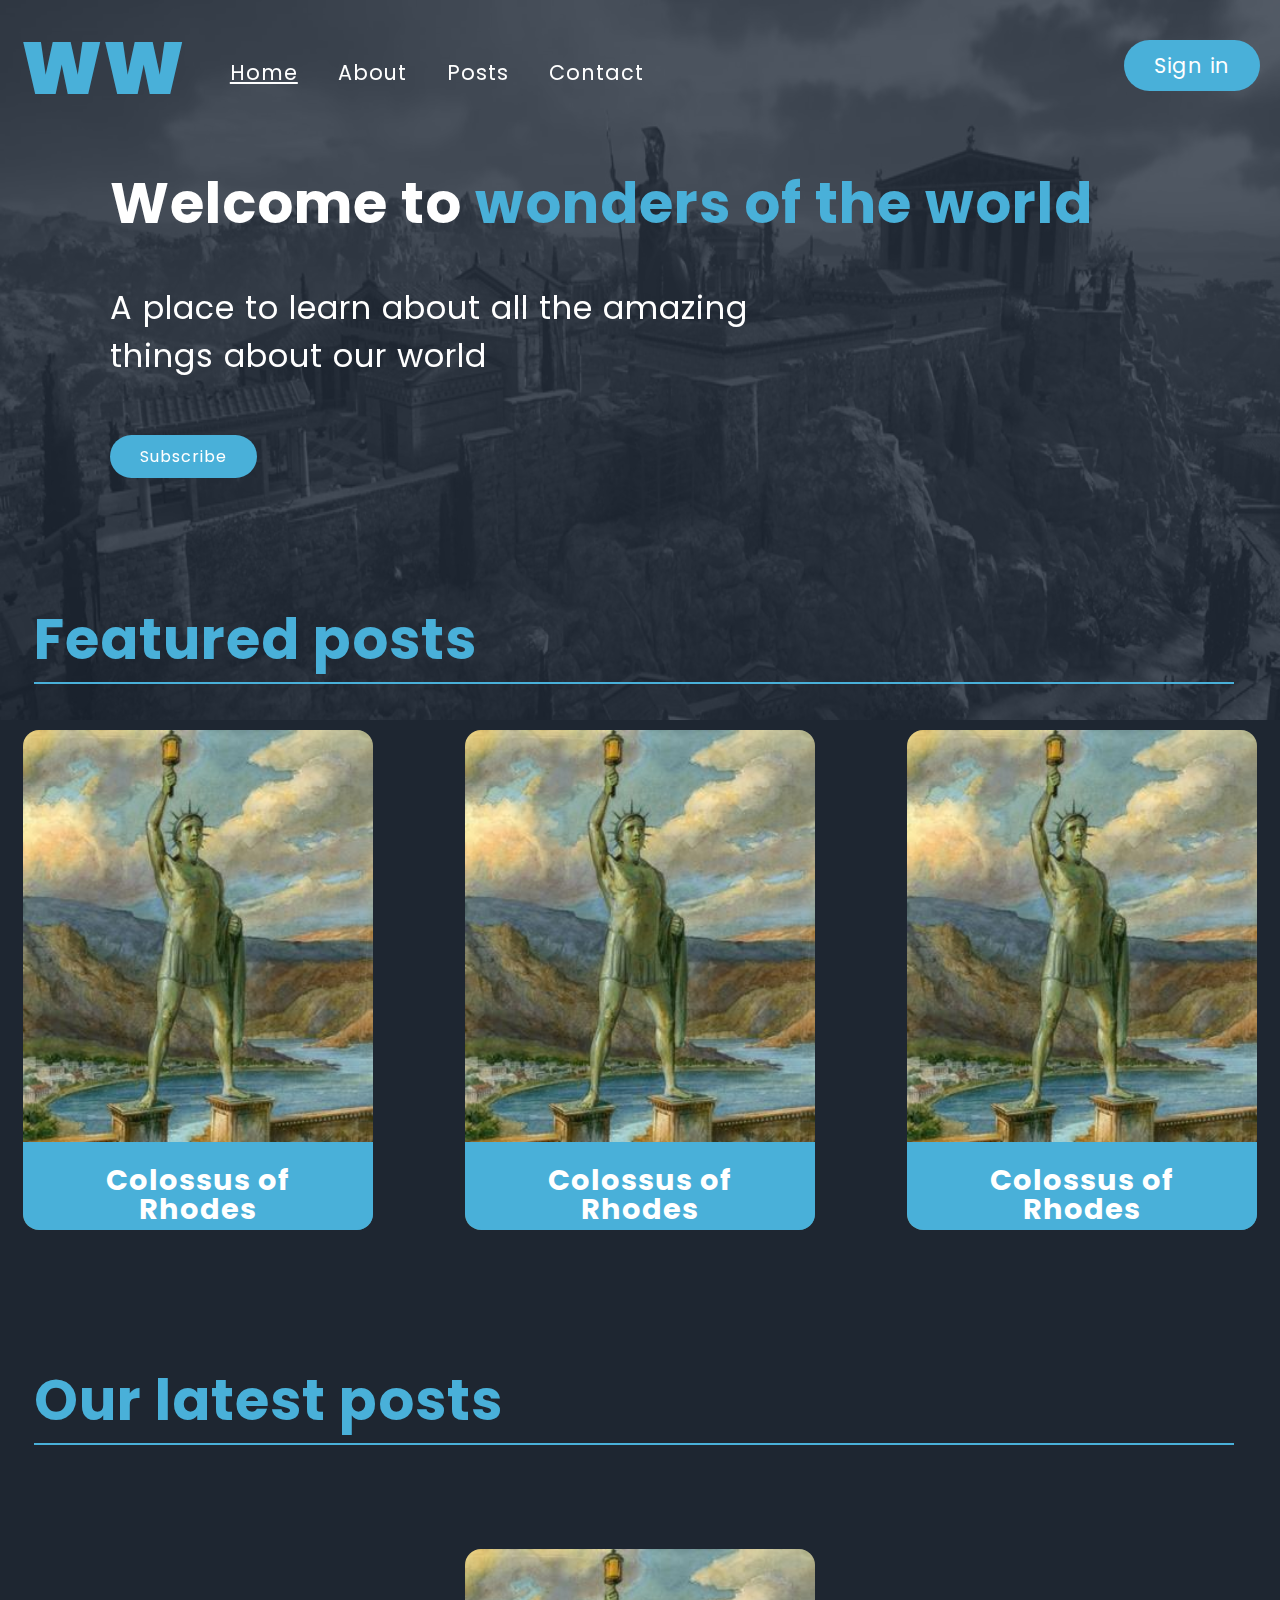
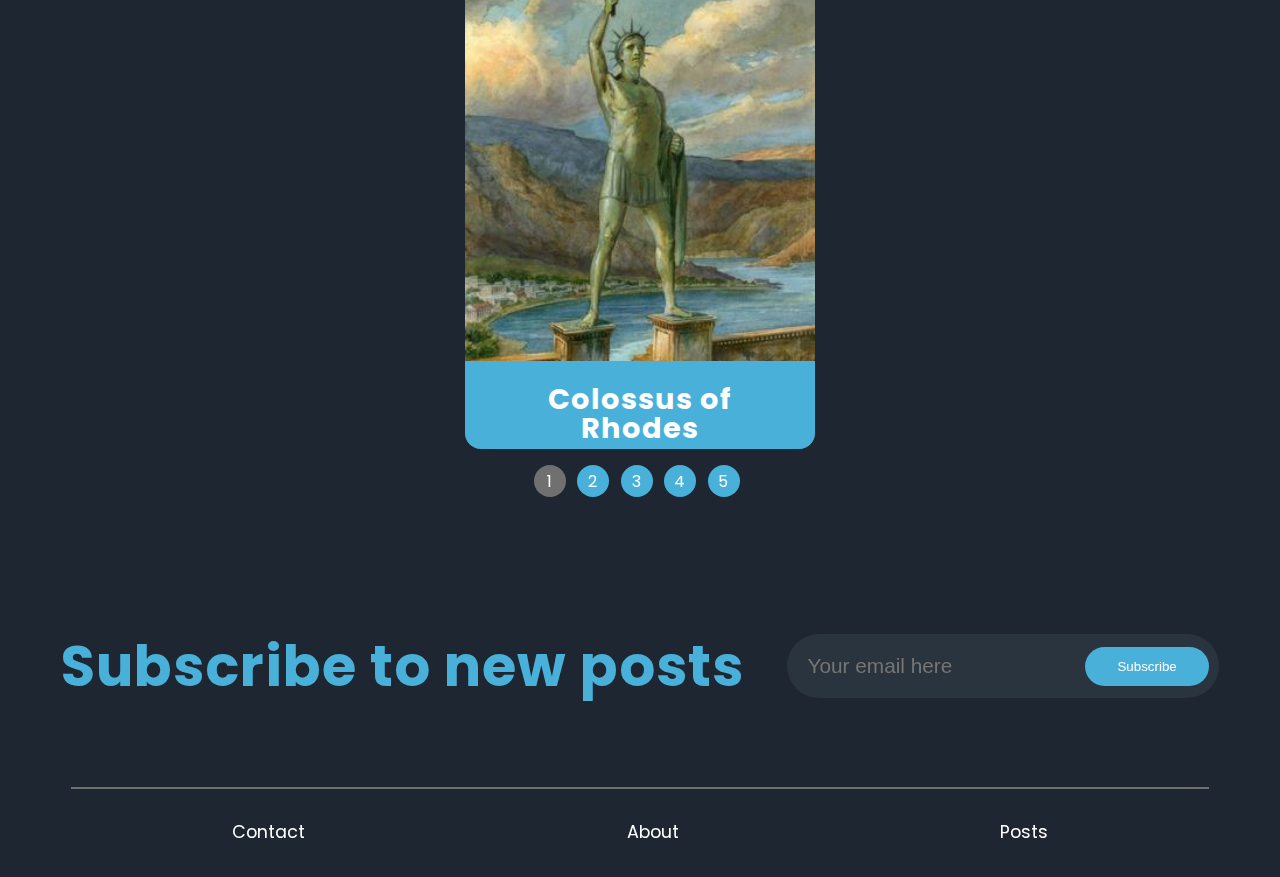
==== index.html @ 6b799978 "finished contact page and about page" ====
<!DOCTYPE html>
<html lang="en">
  <head>
    <meta charset="UTF-8" />
    <meta http-equiv="X-UA-Compatible" content="IE=edge" />
    <meta name="viewport" content="width=device-width, initial-scale=1.0" />
    <title>Home || Wonders of the world blog</title>
    <meta
      name="description"
      content="Wonders of the world is a place to discover and explore amazing and interesting things about our ancestors and the influence their actions had on us today"
    />
    <link rel="stylesheet" href="styles/style.css" />
    <link rel="stylesheet" href="styles/index.css" />
    <link rel="stylesheet" href="styles/media.css" />
    <link rel="preconnect" href="https://fonts.googleapis.com" />
    <link rel="preconnect" href="https://fonts.gstatic.com" crossorigin />
    <link
      href="https://fonts.googleapis.com/css2?family=Poppins:ital,wght@0,500;1,900&display=swap"
      rel="stylesheet"
    />
  </head>
  <body>
    <header>
      <div class="hero">
        <img
          src="assets/pictures/Akropolis_Sanctuary.jpg"
          alt="representation of the ancient acropolis"
        />
      </div>
      <div class="logo" title="Back to Home page">
        <a href="index.html">WW</a>
      </div>
      <input type="checkbox" id="hamburger" />
      <label for="hamburger" aria-label="main-menu">
        <span class="bar1"></span>
        <span class="bar2"></span>
        <span class="bar3"></span
      ></label>
      <nav class="nav">
        <ul>
          <li>
            <a class="active" href="index.html" title="Home page">Home</a>
          </li>
          <li><a href="about.html" title="About page">About</a></li>
          <li><a href="posts.html" title="Posts page">Posts</a></li>
          <li><a href="contact.html" title="Contact page">Contact</a></li>
          <li>
            <a class="cta posfix" href="sign.html" title="Sign in page"
              >Sign in</a
            >
          </li>
        </ul>
      </nav>
    </header>
    <main>
      <section class="welcome">
        <h1>Welcome to <span class="blue">wonders of the world</span></h1>
        <p class="margin-bot">A place to learn about all the amazing</p>
        <p class="margin-top">things about our world</p>
        <div class="subscribe">
          <a class="cta" href="" title="Subscribe to our blog">Subscribe</a>
        </div>
      </section>
      <section class="featured">
        <h2 class="heading">Featured posts</h2>
        <div class="featured-container">
          <!-- Colossus card -->
          <a href="" title="Read about ${}">
            <div class="card">
              <div class="card-info">
                <h3 class="card-title">Colossus of Rhodes</h3>
                <p class="card-description">
                  One of the Seven Wonders of the Ancient World,the Colossus of
                  Rhodes was a statue of the Greek sun-god Helios, erected in
                  the city of Rhodes, on the Greek island of Rodos in 280 BC. it
                  was constructed to celebrate the successful defence of Rhodes
                  city against an attack
                </p>
              </div>
            </div>
          </a>
          <!-- some other 2nd second card -->
          <a href="" title="Read about ${}">
            <div class="card">
              <div class="card-info">
                <h3 class="card-title">Colossus of Rhodes</h3>
                <p class="card-description">
                  One of the Seven Wonders of the Ancient World,the Colossus of
                  Rhodes was a statue of the Greek sun-god Helios, erected in
                  the city of Rhodes, on the Greek island of Rodos in 280 BC. it
                  was constructed to celebrate the successful defence of Rhodes
                  city against an attack
                </p>
              </div>
            </div>
          </a>
          <!-- soome other 3rd third card -->
          <a href="" title="Read about ${}">
            <div class="card">
              <div class="card-info">
                <h3 class="card-title">Colossus of Rhodes</h3>
                <p class="card-description">
                  One of the Seven Wonders of the Ancient World,the Colossus of
                  Rhodes was a statue of the Greek sun-god Helios, erected in
                  the city of Rhodes, on the Greek island of Rodos in 280 BC. it
                  was constructed to celebrate the successful defence of Rhodes
                  city against an attack
                </p>
              </div>
            </div>
          </a>
        </div>
      </section>
      <section class="latest-posts">
        <h2 class="heading">Our latest posts</h2>
        <div class="slider-container">
          <div class="slider">
            <div class="slides">
              <div id="slide-1">
                <a href="" title="Read about ${}">
                  <div class="card">
                    <div class="card-info">
                      <h3 class="card-title">Colossus of Rhodes</h3>
                      <p class="card-description">
                        One of the Seven Wonders of the Ancient World,the
                        Colossus of Rhodes was a statue of the Greek sun-god
                        Helios, erected in the city of Rhodes, on the Greek
                        island of Rodos in 280 BC. it was constructed to
                        celebrate the successful defence of Rhodes city against
                        an attack
                      </p>
                    </div>
                  </div>
                </a>
              </div>
              <div id="slide-2">
                <a href="" title="Read about ${}">
                  <div class="card">
                    <div class="card-info">
                      <h3 class="card-title">Colossus of Rhodes</h3>
                      <p class="card-description">
                        One of the Seven Wonders of the Ancient World,the
                        Colossus of Rhodes was a statue of the Greek sun-god
                        Helios, erected in the city of Rhodes, on the Greek
                        island of Rodos in 280 BC. it was constructed to
                        celebrate the successful defence of Rhodes city against
                        an attack
                      </p>
                    </div>
                  </div>
                </a>
              </div>
              <div id="slide-3">
                <a href="" title="Read about ${}">
                  <div class="card">
                    <div class="card-info">
                      <h3 class="card-title">Colossus of Rhodes</h3>
                      <p class="card-description">
                        One of the Seven Wonders of the Ancient World,the
                        Colossus of Rhodes was a statue of the Greek sun-god
                        Helios, erected in the city of Rhodes, on the Greek
                        island of Rodos in 280 BC. it was constructed to
                        celebrate the successful defence of Rhodes city against
                        an attack
                      </p>
                    </div>
                  </div>
                </a>
              </div>
              <div id="slide-4">
                <a href="" title="Read about ${}">
                  <div class="card">
                    <div class="card-info">
                      <h3 class="card-title">Colossus of Rhodes</h3>
                      <p class="card-description">
                        One of the Seven Wonders of the Ancient World,the
                        Colossus of Rhodes was a statue of the Greek sun-god
                        Helios, erected in the city of Rhodes, on the Greek
                        island of Rodos in 280 BC. it was constructed to
                        celebrate the successful defence of Rhodes city against
                        an attack
                      </p>
                    </div>
                  </div>
                </a>
              </div>
              <div id="slide-5">
                <a href="" title="Read about ${}">
                  <div class="card">
                    <div class="card-info">
                      <h3 class="card-title">Colossus of Rhodes</h3>
                      <p class="card-description">
                        One of the Seven Wonders of the Ancient World,the
                        Colossus of Rhodes was a statue of the Greek sun-god
                        Helios, erected in the city of Rhodes, on the Greek
                        island of Rodos in 280 BC. it was constructed to
                        celebrate the successful defence of Rhodes city against
                        an attack
                      </p>
                    </div>
                  </div>
                </a>
              </div>
            </div>
            <a
              class="sliderButtons black"
              href="#slide-1"
              title="Read about ${}"
              >1</a
            >
            <a class="sliderButtons" href="#slide-2" title="Read about ${}"
              >2</a
            >
            <a class="sliderButtons" href="#slide-3" title="Read about ${}"
              >3</a
            >
            <a class="sliderButtons" href="#slide-4" title="Read about ${}"
              >4</a
            >
            <a class="sliderButtons" href="#slide-5" title="Read about ${}"
              >5</a
            >
          </div>
        </div>
      </section>
      <section class="subscribe-here">
        <h2 class="heading text-align-left-center">Subscribe to new posts</h2>
        <form action="post">
          <label for="email"></label>
          <input
            type="mail"
            id="subscribe-mail"
            name="subscribe-mail"
            placeholder="Your email here"
            title="Subscribe to our blog"
          />
          <button class="cta">Subscribe</button>
        </form>
      </section>
    </main>
    <footer>
      <div><a href="contact.html" title="Contact page">Contact</a></div>
      <div><a href="about.html" title="About page">About</a></div>
      <div><a href="blogs.html" title="Posts page">Posts</a></div>
    </footer>
    <script src="js/index.js"></script>
  </body>
</html>
---- styles/style.css ----
:root {
    --lightBlue: #49b0d9;
    --hover-cta: #306d85;
    --mainbgcolor: #1E2631;
    --forms: #2a343e;
    --text: #fff;
}

body {
    margin: o;
    padding: o;
    box-sizing: border-box;
    background-color: var(--mainbgcolor);
    color: var(--text);
    font-family: poppins,Arial, Helvetica, sans-serif;
    letter-spacing: 1px;
}
a {
    text-decoration: none;
    color: var(--text);
}
.heading {
    color: var(--lightBlue);
    font-size: 3rem;
}
/*          generic commom classes           */
.blue {
    color: var(--lightBlue);
}
.active {
    text-decoration: underline;
}
/*          bredcrumbs           */
.breadcrumbs {
    display: flex;
    align-items: center;
    gap: 10px;
    margin-left: 2vw;
}
/*           cta             */
.cta {
    background-color: var(--lightBlue);
    color: var(--text);
    border-radius: 50px;
    padding: 10px 30px;
    cursor: pointer;
    border-color: transparent;
}
.cta:hover {
    background-color: var(--hover-cta);
    border-color: transparent;
}
/*           nav            */
header {
    display: flex;
    align-items: flex-end;
    margin: 1vw;
}
.hero  img{
    width: 100%;
    height: 80vh;
    opacity: 0.25;
    mix-blend-mode: luminosity;
    position: absolute;
    z-index: -1;
    top: 0;
    left: 0;
    right: 0;
}
.logo a  {
    font-weight: 900;
    font-size: 74px;
    text-decoration: none;
    color: var(--lightBlue);
}
nav {
    display: none;
    margin-right: 20px;
    position: fixed;
    top: 100px;
    right: -15px;
    z-index: 100;
    border-radius: 30px;
    background-color: var(--mainbgcolor);
}
.posfix {
    position: relative;
}
nav ul {
    display: flex;
    list-style: none;
    flex-direction: column;
    padding: 10px 25px
}
nav li {
    display: block;
    padding: 10px;
}
nav a{
    color: var(--text);
    padding: 10px;
    font-size: 1.3rem;
}
#hamburger {
    display: none;
}
#hamburger:checked ~ nav {
    display: block;
}
header label {
    cursor: pointer;
    margin-right: 20px;
    position: fixed;
    right: 10px;
    top: 60px;
}
header label span {
    display: block;
  width: 33px;
  height: 4px;
  margin-bottom: 5px;
  position: relative;
  background: var(--text);
  border-radius: 3px;
  z-index: 1;
}
/*              footer               */

footer {
    display: flex;
    justify-content: space-around;
    margin: 2rem auto;
    border-top: 2px solid #707070;
    padding-top: 30px;
    width: 90%;
}
footer a {
    color: var(--text);
    font-size: 1.1rem;
    padding: 20px;
    letter-spacing: 0;
}
---- styles/index.css ----
/*      welcome section with main header        */

h1 {
    font-size: 3rem;
}
.welcome {
    text-align: left;
    margin-left: 8vw;
}
.welcome p {
    font-size: 1.5rem;
}
.subscribe {
    margin: 5vw 0;
}
.margin-top {
    margin-top: 0;
}
.margin-bot {
    margin-bottom: 0;
}

/*           featured section           */
.featured {
    margin: 10vw auto;
}
.featured h2,
.latest-posts h2 {
    width: 95%;
    border-bottom: 2px solid var(--lightBlue);
    margin-left: 2vw;
}
.featured-container {
    display: flex;
    flex-direction: column;
    gap: 1rem;
    justify-content: space-between;
    align-items: center;
}
.featured-container a {
    width: 95%;
}
/*          featured section cards           */
.card {
    border-radius: 16px;
    margin: 0 auto;
    width: 300px;
    max-width: 100%;
    min-height: 500px;
    overflow: hidden;
    background-image: url("../assets/pictures/the-colossus-of-rhodes_u-l-q1nkce80.jpg");
    background-size: cover;
  }
  
  .card-info {
    position: relative;
    width: 100%;
    height: 500px;
    background-color: var(--lightBlue);
    color: var(--text);
    transform: translateY(100%)
      translateY(-88px)
      translateZ(0);
    transition: transform 0.5s ease-out;
  }
  
  .card:hover .card-info,
  .card:hover .card-info:before {
    transform: translateY(0) translateZ(0);
  }
  
  .card-title {
    margin: 0;
    padding: 12px;
    font-size: 2rem;
    line-height: 1;
    color: var(--text);
    text-align: center;
    border-bottom: 1px solid var(--text);
  }
  
  .card-description {
    margin: 0;
    padding: 2rem;
    font-size: 18px;
    line-height: 1.5;
    text-align: center;
  }

  /*            latest post section with slider/carousel             */
  .slider-container {
    display: flex;
    justify-content: center;
    margin: 5vw auto;
  }
  .slider {
    width: 250px;
    text-align: center;
    overflow: hidden;
  }
  
  .slides {
    display: flex;
    overflow-x: auto;
    scroll-snap-type: x mandatory; 
    scroll-behavior: smooth;
  }
  .slides::-webkit-scrollbar {
    width: 10px;
    height: 10px;
  }
  .slides::-webkit-scrollbar-thumb {
    background: #fff;
    border-radius: 10px;
  }
  .slides::-webkit-scrollbar-track {
    background: transparent;
  }
  .slides > div {
    scroll-snap-align: start;
    width: 250px;
    height: 500px;
    margin-right: 50px;
    border-radius: 16px;
    padding-top: 40px;
  }
  
  .slider > a {
    display: inline-flex;
    width: 2rem;
    height: 2rem;
    background: var(--lightBlue);
    color: var(--text);
    align-items: center;
    justify-content: center;
    border-radius: 50%;
    margin: 1rem 0.4rem 1rem 0;
    position: relative;
  }
  .slider > a:focus {
    background: #000;
  }
  .slider > a:target {
    background-color: #000;
  }
  .slider > a:active {
    background-color: #000;
  }
  .black {
    background-color: #707070 !important;
  }

  /*       subscribe her section         */

  .subscribe-here {
    display: flex;
    align-items: center;
    justify-content: space-evenly;
    flex-direction: column;
    margin: 3rem 10px 0 10px;
  }
  .subscribe-here form {
    padding: 10px;
    background-color: var(--forms);
    border-radius: 100px;
    display: flex;
    align-items: center;
    justify-content: space-between;
    flex-wrap: nowrap;
  }
  .subscribe-here input {
    font-size: 1rem;
    width: 120px;
    background-color: transparent;
    border: none;
    color: var(--text);
    outline: 0;
    padding: 10px;
  }
  .text-align-left-center{
    text-align: center;
  }
---- styles/media.css ----
/*          media queries             */
@media (min-width: 500px) {
    .subscribe-here input {
        font-size: 1.3rem;
        width: auto;
    }
}

@media (min-width:500px) {
    .card {
        width: 350px;
    }
    .slides > div {
        width: 350px;
    }
    .slider {
        width: 350px;
    }
    h1,
    .heading {
        font-size: 3.5rem;
    }
    .welcome p {
        font-size: 2rem;
    }
}
@media (min-width: 800px) {
    nav {
        display: block;
        position: static;
        background-color: transparent;
    }
    nav ul {
        flex-direction: row;
    }
    .posfix {
        position: absolute;
        right: 20px;
        top: 40px;
    }
    header label {
        display:none;
    }
    .subscribe-here {
        flex-direction: row;
    }
    .text-align-left-center {
        text-align: left;
    }
}
@media (min-width: 850px) {
    .featured-container {
        flex-direction: row;
    }
    .featured-container a {
        width: 30%;
    }
    .card-title {
        font-size: 1.8rem;
        padding: 24px;
      }
}
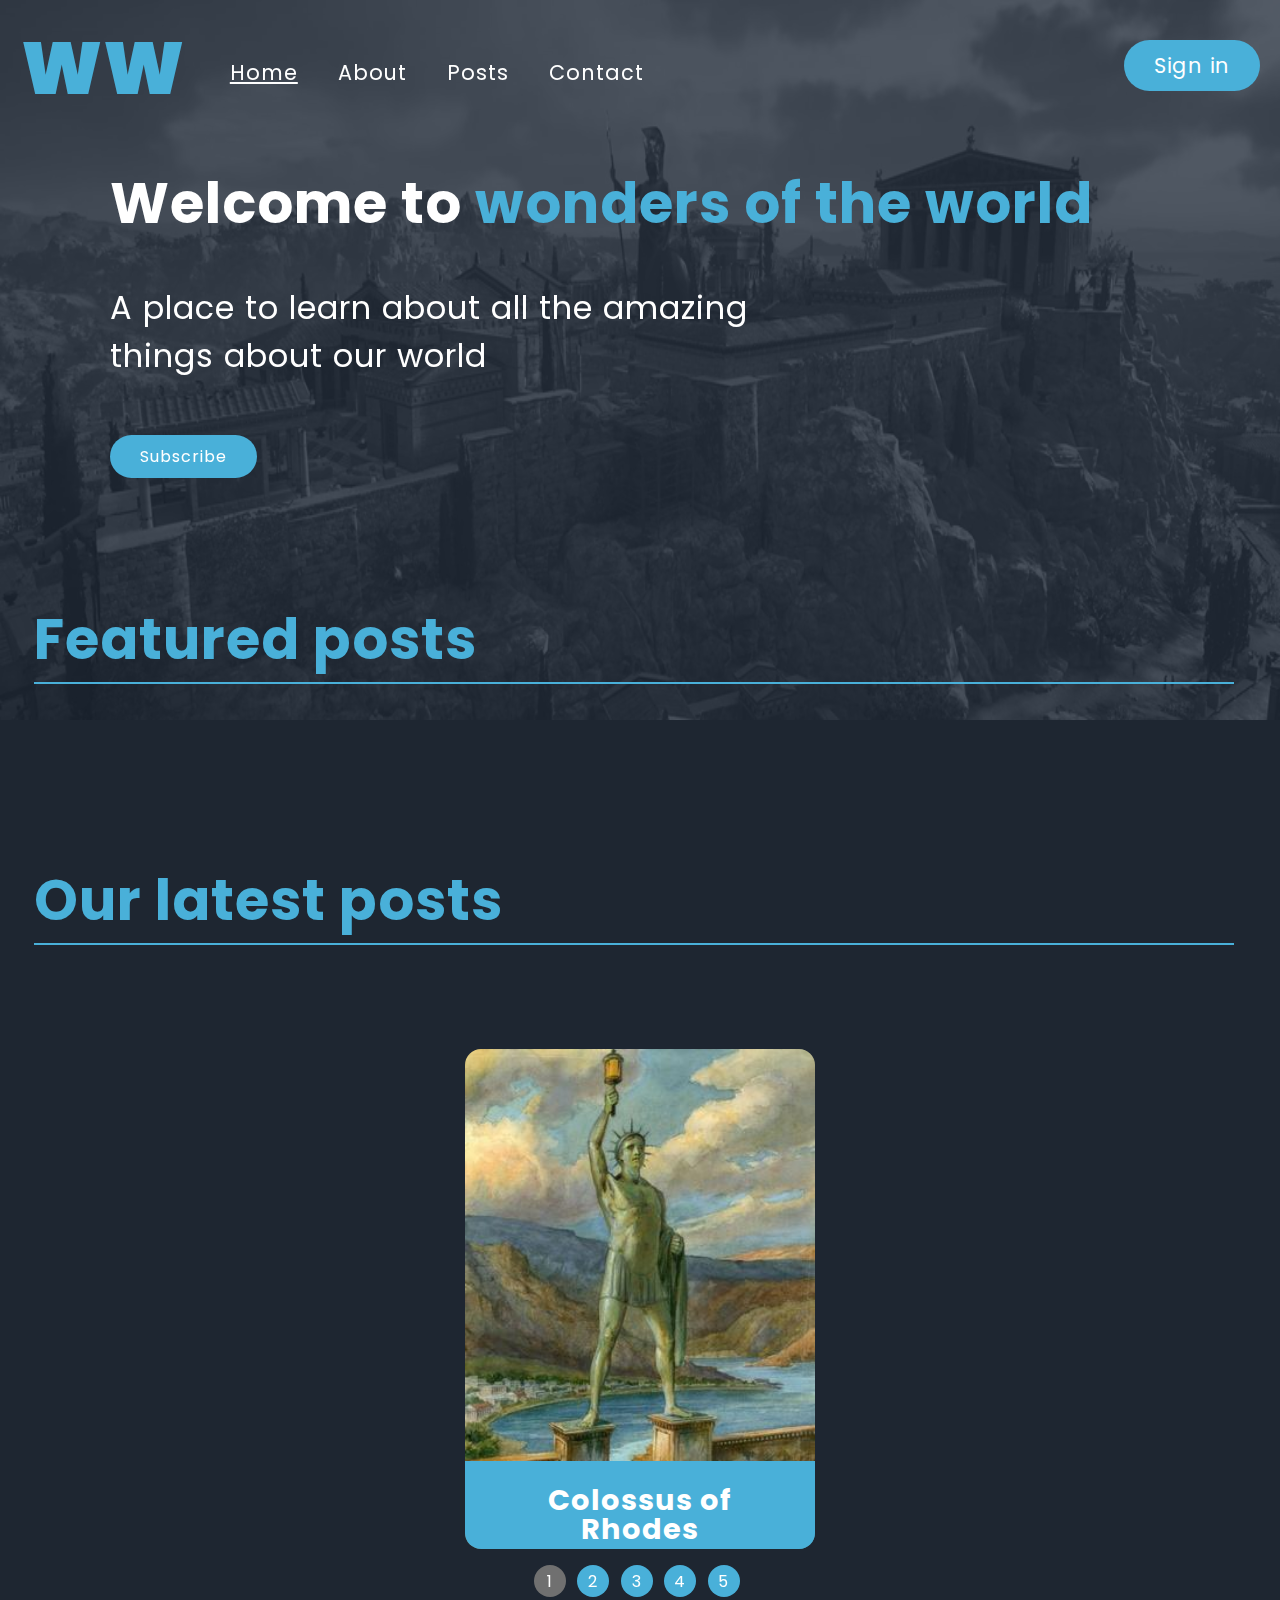
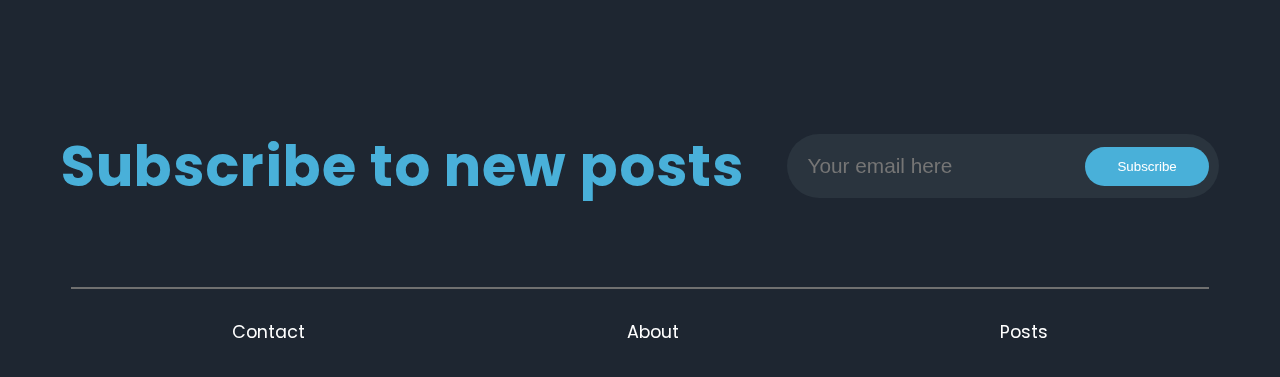
==== commit e0268301: "fixed some of the js on home page" ====
--- a/index.html
+++ b/index.html
@@ -20,6 +20,7 @@
     />
   </head>
   <body>
+    <!-- nav section with hero img -->
     <header>
       <div class="hero">
         <img
@@ -53,6 +54,7 @@
       </nav>
     </header>
     <main>
+      <!-- welcoming section h1 p subscribe button -->
       <section class="welcome">
         <h1>Welcome to <span class="blue">wonders of the world</span></h1>
         <p class="margin-bot">A place to learn about all the amazing</p>
@@ -61,56 +63,12 @@
           <a class="cta" href="" title="Subscribe to our blog">Subscribe</a>
         </div>
       </section>
+      <!-- featured section -->
       <section class="featured">
         <h2 class="heading">Featured posts</h2>
-        <div class="featured-container">
-          <!-- Colossus card -->
-          <a href="" title="Read about ${}">
-            <div class="card">
-              <div class="card-info">
-                <h3 class="card-title">Colossus of Rhodes</h3>
-                <p class="card-description">
-                  One of the Seven Wonders of the Ancient World,the Colossus of
-                  Rhodes was a statue of the Greek sun-god Helios, erected in
-                  the city of Rhodes, on the Greek island of Rodos in 280 BC. it
-                  was constructed to celebrate the successful defence of Rhodes
-                  city against an attack
-                </p>
-              </div>
-            </div>
-          </a>
-          <!-- some other 2nd second card -->
-          <a href="" title="Read about ${}">
-            <div class="card">
-              <div class="card-info">
-                <h3 class="card-title">Colossus of Rhodes</h3>
-                <p class="card-description">
-                  One of the Seven Wonders of the Ancient World,the Colossus of
-                  Rhodes was a statue of the Greek sun-god Helios, erected in
-                  the city of Rhodes, on the Greek island of Rodos in 280 BC. it
-                  was constructed to celebrate the successful defence of Rhodes
-                  city against an attack
-                </p>
-              </div>
-            </div>
-          </a>
-          <!-- soome other 3rd third card -->
-          <a href="" title="Read about ${}">
-            <div class="card">
-              <div class="card-info">
-                <h3 class="card-title">Colossus of Rhodes</h3>
-                <p class="card-description">
-                  One of the Seven Wonders of the Ancient World,the Colossus of
-                  Rhodes was a statue of the Greek sun-god Helios, erected in
-                  the city of Rhodes, on the Greek island of Rodos in 280 BC. it
-                  was constructed to celebrate the successful defence of Rhodes
-                  city against an attack
-                </p>
-              </div>
-            </div>
-          </a>
-        </div>
-      </section>
+        <div class="featured-container"></div>
+      </section>
+      <!-- latest posts with carousel -->
       <section class="latest-posts">
         <h2 class="heading">Our latest posts</h2>
         <div class="slider-container">
@@ -223,6 +181,7 @@
           </div>
         </div>
       </section>
+      <!-- subscribe here section form  -->
       <section class="subscribe-here">
         <h2 class="heading text-align-left-center">Subscribe to new posts</h2>
         <form action="post">
@@ -234,14 +193,15 @@
             placeholder="Your email here"
             title="Subscribe to our blog"
           />
-          <button class="cta">Subscribe</button>
+          <button class="cta" disabled>Subscribe</button>
         </form>
       </section>
     </main>
+    <!-- footer -->
     <footer>
       <div><a href="contact.html" title="Contact page">Contact</a></div>
       <div><a href="about.html" title="About page">About</a></div>
-      <div><a href="blogs.html" title="Posts page">Posts</a></div>
+      <div><a href="posts.html" title="Posts page">Posts</a></div>
     </footer>
     <script src="js/index.js"></script>
   </body>
--- a/styles/style.css
+++ b/styles/style.css
@@ -82,6 +82,7 @@
     z-index: 100;
     border-radius: 30px;
     background-color: var(--mainbgcolor);
+    border: 3px solid white;
 }
 .posfix {
     position: relative;
@@ -113,6 +114,7 @@
     position: fixed;
     right: 10px;
     top: 60px;
+    z-index: 100;
 }
 header label span {
     display: block;
@@ -124,6 +126,54 @@
   border-radius: 3px;
   z-index: 1;
 }
+
+/*          card, card details and all that has to do with the card section           */
+.card {
+    border-radius: 16px;
+    margin: 0 auto;
+    width: 300px;
+    max-width: 100%;
+    min-height: 500px;
+    overflow: hidden;
+    background-image: url("../assets/pictures/the-colossus-of-rhodes_u-l-q1nkce80.jpg");
+    background-size: cover !important;
+  }
+  
+  .card-info {
+    position: relative;
+    width: 100%;
+    height: 500px;
+    background-color: var(--lightBlue);
+    color: var(--text);
+    transform: translateY(100%)
+      translateY(-88px)
+      translateZ(0);
+    transition: transform 0.5s ease-out;
+  }
+  
+  .card:hover .card-info,
+  .card:hover .card-info:before {
+    transform: translateY(0) translateZ(0);
+  }
+  
+  .card-title {
+    margin: 0;
+    padding: 18px;
+    font-size: 2rem;
+    line-height: 1;
+    color: var(--text);
+    text-align: center;
+    border-bottom: 1px solid var(--text);
+  }
+  
+  .card-description,
+  .card-description p {
+    margin: 0;
+    font-size: 18px;
+    line-height: 1.5;
+    text-align: center;
+  }
+
 /*              footer               */
 
 footer {
--- a/styles/index.css
+++ b/styles/index.css
@@ -41,51 +41,8 @@
     width: 95%;
 }
 /*          featured section cards           */
-.card {
-    border-radius: 16px;
-    margin: 0 auto;
-    width: 300px;
-    max-width: 100%;
-    min-height: 500px;
-    overflow: hidden;
-    background-image: url("../assets/pictures/the-colossus-of-rhodes_u-l-q1nkce80.jpg");
-    background-size: cover;
-  }
-  
-  .card-info {
-    position: relative;
-    width: 100%;
-    height: 500px;
-    background-color: var(--lightBlue);
-    color: var(--text);
-    transform: translateY(100%)
-      translateY(-88px)
-      translateZ(0);
-    transition: transform 0.5s ease-out;
-  }
-  
-  .card:hover .card-info,
-  .card:hover .card-info:before {
-    transform: translateY(0) translateZ(0);
-  }
-  
-  .card-title {
-    margin: 0;
-    padding: 12px;
-    font-size: 2rem;
-    line-height: 1;
-    color: var(--text);
-    text-align: center;
-    border-bottom: 1px solid var(--text);
-  }
-  
-  .card-description {
-    margin: 0;
-    padding: 2rem;
-    font-size: 18px;
-    line-height: 1.5;
-    text-align: center;
-  }
+
+/* this sectin has been moved to index css bc of list of post page that share css  */
 
   /*            latest post section with slider/carousel             */
   .slider-container {
--- a/styles/media.css
+++ b/styles/media.css
@@ -29,6 +29,7 @@
         display: block;
         position: static;
         background-color: transparent;
+        border: 0;
     }
     nav ul {
         flex-direction: row;
@@ -47,6 +48,22 @@
     .text-align-left-center {
         text-align: left;
     }
+    /* detail page  */
+    .blogSpesificSectio {
+        grid-template-columns: repeat(4, 1fr);
+    }
+    .blogSpesificSection h1 {
+        grid-column: 1/3;
+        grid-row: 1/2;
+    }
+    .detailsImageContainer {
+        grid-column: 3/5;
+        grid-row: 1/3;
+    }
+    .shortDescription {
+        grid-column: 1/3;
+        grid-row: 2/3;
+    }
 }
 @media (min-width: 850px) {
     .featured-container {
@@ -57,6 +74,6 @@
     }
     .card-title {
         font-size: 1.8rem;
-        padding: 24px;
+        padding: 25px;
       }
 }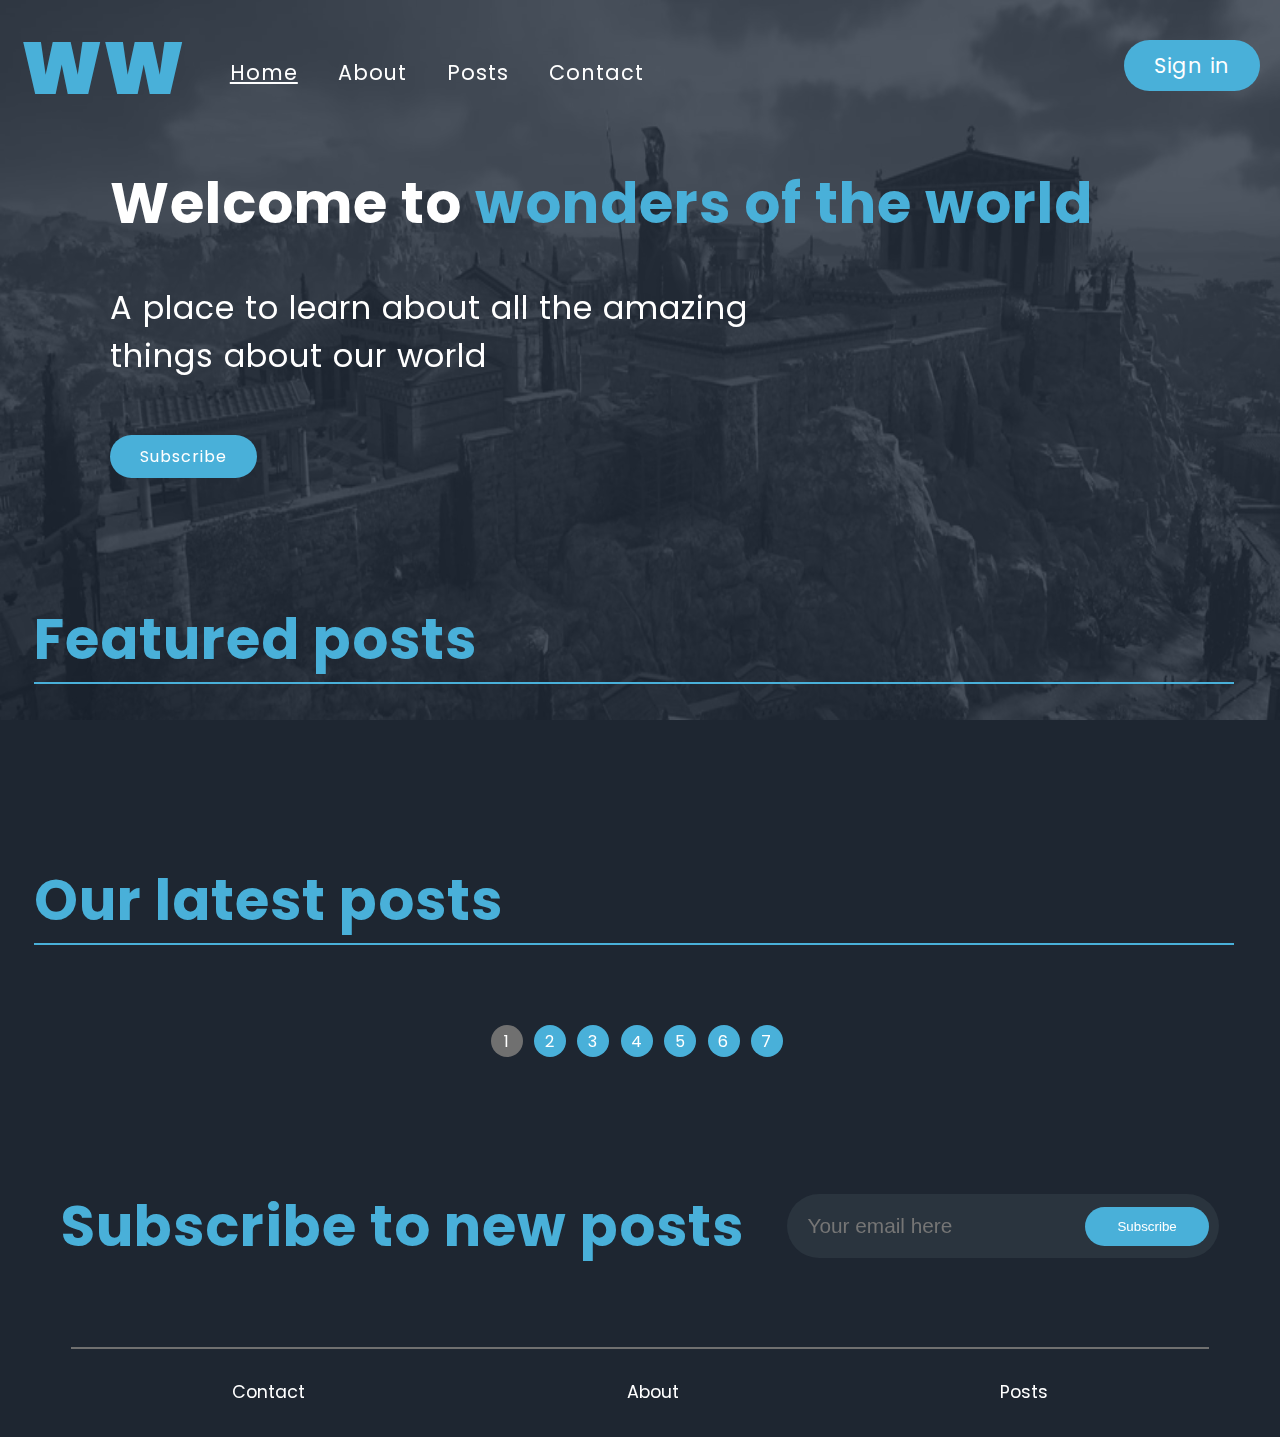
==== commit 6e2cdfe5: "finished index and posts" ====
--- a/index.html
+++ b/index.html
@@ -73,93 +73,7 @@
         <h2 class="heading">Our latest posts</h2>
         <div class="slider-container">
           <div class="slider">
-            <div class="slides">
-              <div id="slide-1">
-                <a href="" title="Read about ${}">
-                  <div class="card">
-                    <div class="card-info">
-                      <h3 class="card-title">Colossus of Rhodes</h3>
-                      <p class="card-description">
-                        One of the Seven Wonders of the Ancient World,the
-                        Colossus of Rhodes was a statue of the Greek sun-god
-                        Helios, erected in the city of Rhodes, on the Greek
-                        island of Rodos in 280 BC. it was constructed to
-                        celebrate the successful defence of Rhodes city against
-                        an attack
-                      </p>
-                    </div>
-                  </div>
-                </a>
-              </div>
-              <div id="slide-2">
-                <a href="" title="Read about ${}">
-                  <div class="card">
-                    <div class="card-info">
-                      <h3 class="card-title">Colossus of Rhodes</h3>
-                      <p class="card-description">
-                        One of the Seven Wonders of the Ancient World,the
-                        Colossus of Rhodes was a statue of the Greek sun-god
-                        Helios, erected in the city of Rhodes, on the Greek
-                        island of Rodos in 280 BC. it was constructed to
-                        celebrate the successful defence of Rhodes city against
-                        an attack
-                      </p>
-                    </div>
-                  </div>
-                </a>
-              </div>
-              <div id="slide-3">
-                <a href="" title="Read about ${}">
-                  <div class="card">
-                    <div class="card-info">
-                      <h3 class="card-title">Colossus of Rhodes</h3>
-                      <p class="card-description">
-                        One of the Seven Wonders of the Ancient World,the
-                        Colossus of Rhodes was a statue of the Greek sun-god
-                        Helios, erected in the city of Rhodes, on the Greek
-                        island of Rodos in 280 BC. it was constructed to
-                        celebrate the successful defence of Rhodes city against
-                        an attack
-                      </p>
-                    </div>
-                  </div>
-                </a>
-              </div>
-              <div id="slide-4">
-                <a href="" title="Read about ${}">
-                  <div class="card">
-                    <div class="card-info">
-                      <h3 class="card-title">Colossus of Rhodes</h3>
-                      <p class="card-description">
-                        One of the Seven Wonders of the Ancient World,the
-                        Colossus of Rhodes was a statue of the Greek sun-god
-                        Helios, erected in the city of Rhodes, on the Greek
-                        island of Rodos in 280 BC. it was constructed to
-                        celebrate the successful defence of Rhodes city against
-                        an attack
-                      </p>
-                    </div>
-                  </div>
-                </a>
-              </div>
-              <div id="slide-5">
-                <a href="" title="Read about ${}">
-                  <div class="card">
-                    <div class="card-info">
-                      <h3 class="card-title">Colossus of Rhodes</h3>
-                      <p class="card-description">
-                        One of the Seven Wonders of the Ancient World,the
-                        Colossus of Rhodes was a statue of the Greek sun-god
-                        Helios, erected in the city of Rhodes, on the Greek
-                        island of Rodos in 280 BC. it was constructed to
-                        celebrate the successful defence of Rhodes city against
-                        an attack
-                      </p>
-                    </div>
-                  </div>
-                </a>
-              </div>
-            </div>
+            <div class="slides"></div>
             <a
               class="sliderButtons black"
               href="#slide-1"
@@ -177,6 +91,12 @@
             >
             <a class="sliderButtons" href="#slide-5" title="Read about ${}"
               >5</a
+            >
+            <a class="sliderButtons" href="#slide-6" title="Read about ${}"
+              >6</a
+            >
+            <a class="sliderButtons" href="#slide-7" title="Read about ${}"
+              >7</a
             >
           </div>
         </div>
--- a/styles/style.css
+++ b/styles/style.css
@@ -167,11 +167,11 @@
   }
   
   .card-description,
-  .card-description p {
+  .card-description + p {
     margin: 0;
+    padding: 5px 0 0 7px;
     font-size: 18px;
     line-height: 1.5;
-    text-align: center;
   }
 
 /*              footer               */
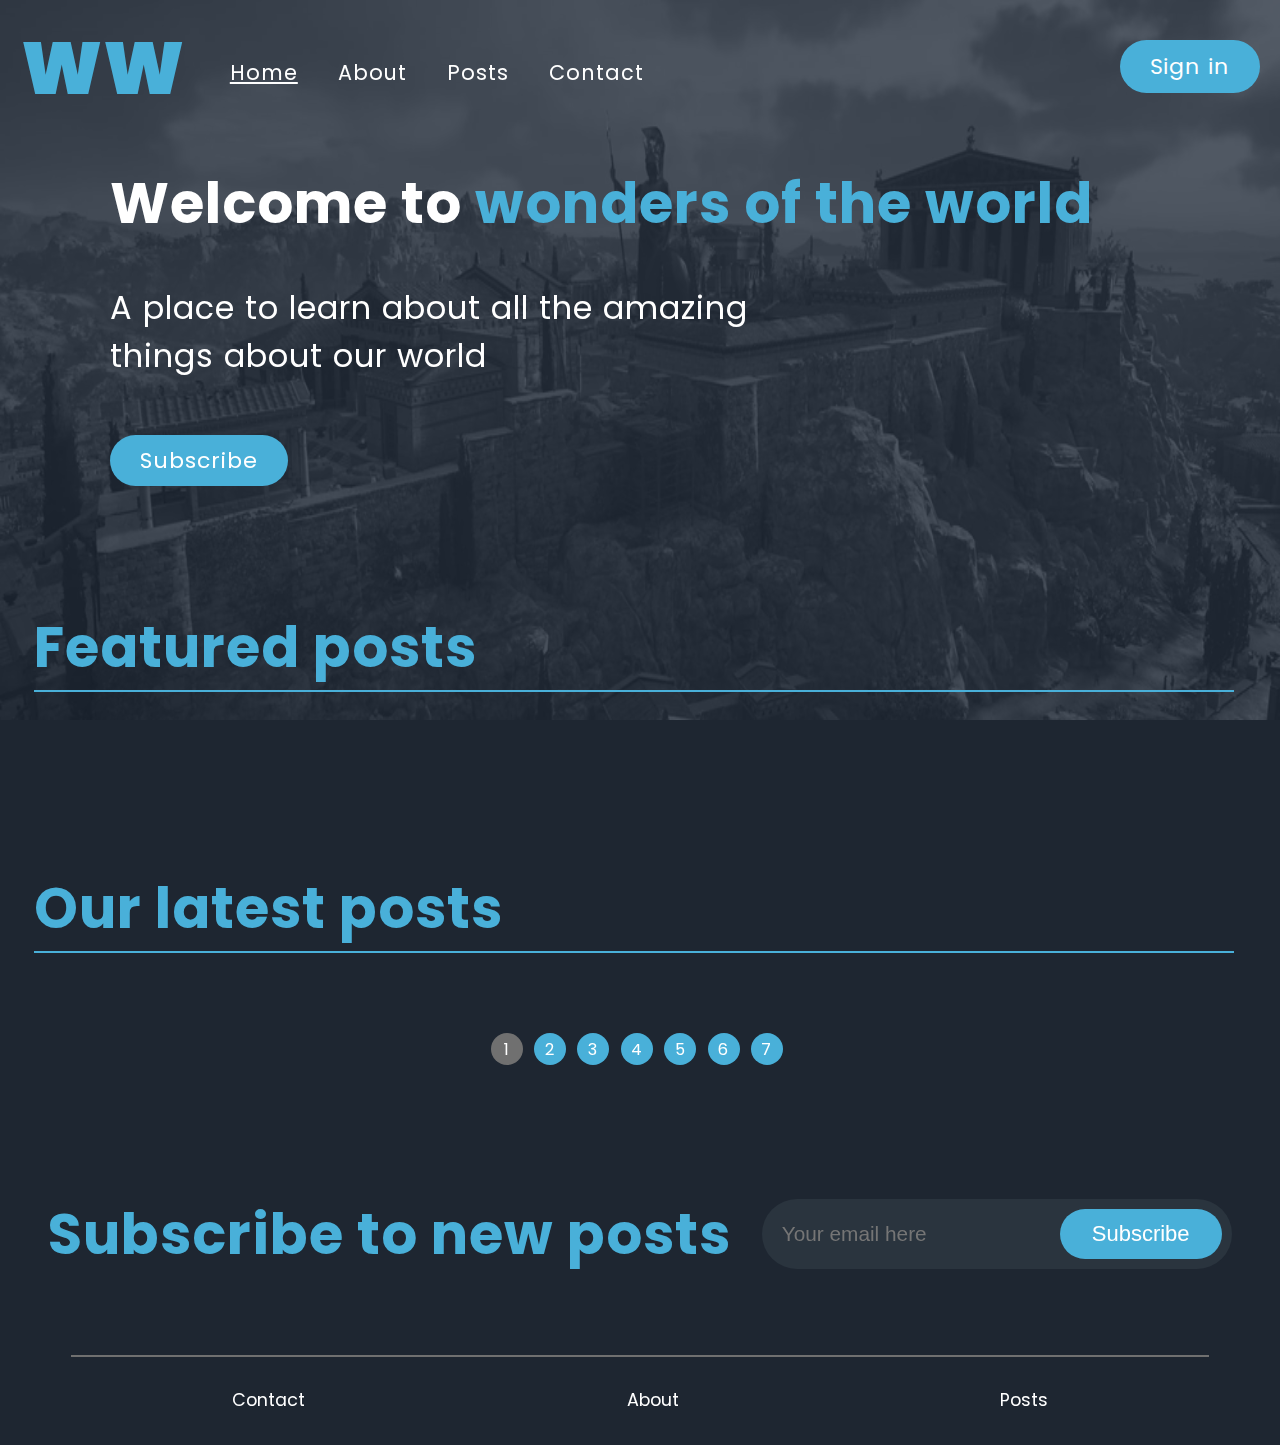
==== commit 999eee89: "fixed minor changes and hotjar" ====
--- a/index.html
+++ b/index.html
@@ -18,6 +18,22 @@
       href="https://fonts.googleapis.com/css2?family=Poppins:ital,wght@0,500;1,900&display=swap"
       rel="stylesheet"
     />
+    <!-- Hotjar Tracking Code for Wonders of the world -->
+    <script>
+      (function (h, o, t, j, a, r) {
+        h.hj =
+          h.hj ||
+          function () {
+            (h.hj.q = h.hj.q || []).push(arguments);
+          };
+        h._hjSettings = { hjid: 3344085, hjsv: 6 };
+        a = o.getElementsByTagName("head")[0];
+        r = o.createElement("script");
+        r.async = 1;
+        r.src = t + h._hjSettings.hjid + j + h._hjSettings.hjsv;
+        a.appendChild(r);
+      })(window, document, "https://static.hotjar.com/c/hotjar-", ".js?sv=");
+    </script>
   </head>
   <body>
     <!-- nav section with hero img -->
@@ -74,30 +90,13 @@
         <div class="slider-container">
           <div class="slider">
             <div class="slides"></div>
-            <a
-              class="sliderButtons black"
-              href="#slide-1"
-              title="Read about ${}"
-              >1</a
-            >
-            <a class="sliderButtons" href="#slide-2" title="Read about ${}"
-              >2</a
-            >
-            <a class="sliderButtons" href="#slide-3" title="Read about ${}"
-              >3</a
-            >
-            <a class="sliderButtons" href="#slide-4" title="Read about ${}"
-              >4</a
-            >
-            <a class="sliderButtons" href="#slide-5" title="Read about ${}"
-              >5</a
-            >
-            <a class="sliderButtons" href="#slide-6" title="Read about ${}"
-              >6</a
-            >
-            <a class="sliderButtons" href="#slide-7" title="Read about ${}"
-              >7</a
-            >
+            <a class="sliderButtons black" href="#slide-1" title="Post 1">1</a>
+            <a class="sliderButtons" href="#slide-2" title="Post 2">2</a>
+            <a class="sliderButtons" href="#slide-3" title="Post 3">3</a>
+            <a class="sliderButtons" href="#slide-4" title="Post 4">4</a>
+            <a class="sliderButtons" href="#slide-5" title="Post 5">5</a>
+            <a class="sliderButtons" href="#slide-6" title="Post 6">6</a>
+            <a class="sliderButtons" href="#slide-7" title="Post 7">7</a>
           </div>
         </div>
       </section>
@@ -105,9 +104,9 @@
       <section class="subscribe-here">
         <h2 class="heading text-align-left-center">Subscribe to new posts</h2>
         <form action="post">
-          <label for="email"></label>
+          <label for="subscribe-mail"></label>
           <input
-            type="mail"
+            type="email"
             id="subscribe-mail"
             name="subscribe-mail"
             placeholder="Your email here"
--- a/styles/style.css
+++ b/styles/style.css
@@ -45,6 +45,7 @@
     padding: 10px 30px;
     cursor: pointer;
     border-color: transparent;
+    font-size: 22px;
 }
 .cta:hover {
     background-color: var(--hover-cta);
@@ -158,8 +159,8 @@
   
   .card-title {
     margin: 0;
-    padding: 18px;
-    font-size: 2rem;
+    padding: 20px 0 40px 0;
+    font-size: 1.6rem;
     line-height: 1;
     color: var(--text);
     text-align: center;
@@ -172,6 +173,7 @@
     padding: 5px 0 0 7px;
     font-size: 18px;
     line-height: 1.5;
+    text-align: left;
   }
 
 /*              footer               */
--- a/styles/media.css
+++ b/styles/media.css
@@ -73,7 +73,7 @@
         width: 30%;
     }
     .card-title {
-        font-size: 1.8rem;
-        padding: 25px;
+        font-size: 1.7rem;
+        padding: 25px 0 40px 0;
       }
 }